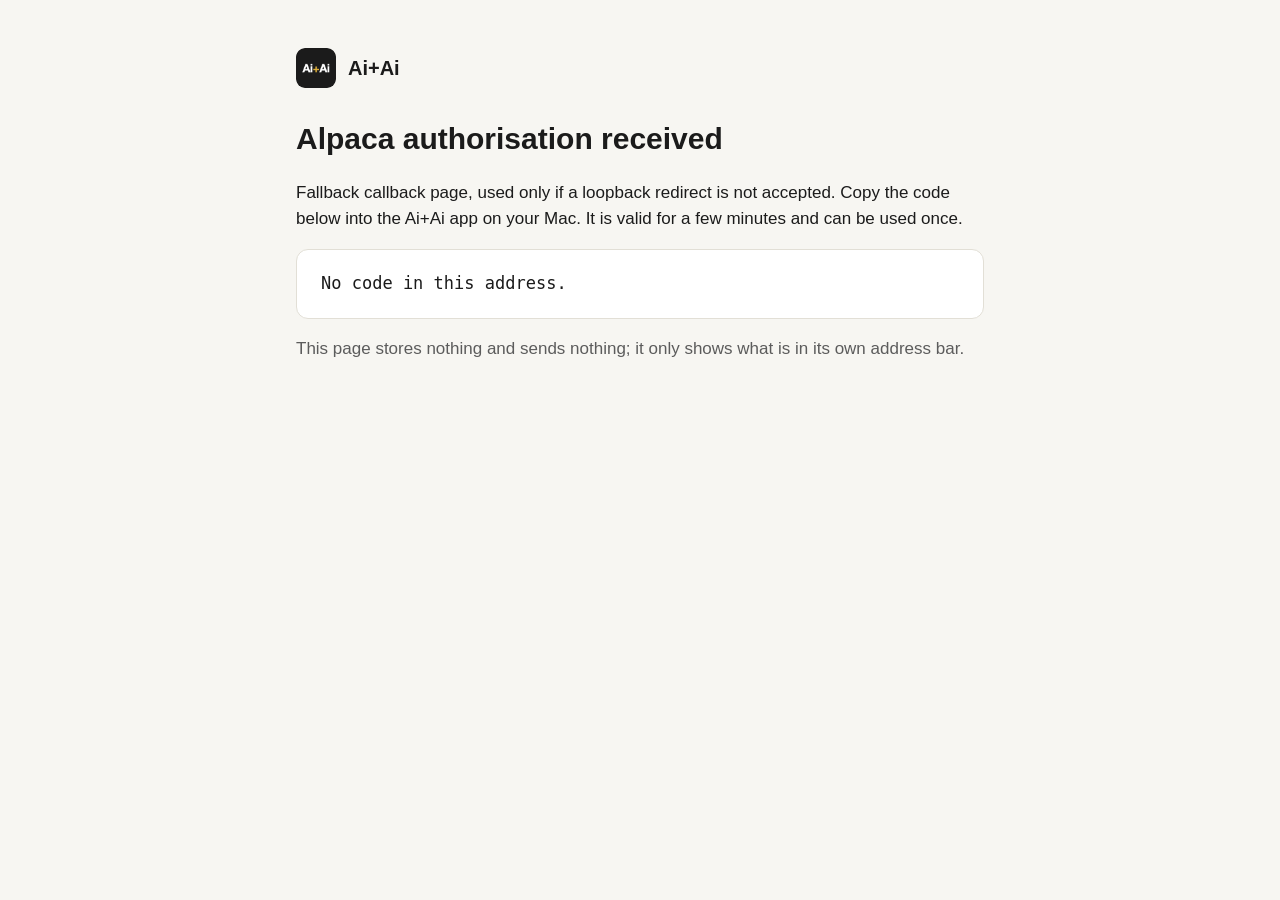
==== callback.html @ a7684477 "Ai+Ai public pages" ====
<!doctype html><html lang="en"><head><meta charset="utf-8"><meta name="viewport" content="width=device-width,initial-scale=1"><title>Ai+Ai — Alpaca callback</title><link rel="stylesheet" href="style.css"></head><body><main>
<div class="brand"><img src="logo.png" alt=""><span>Ai+Ai</span></div>
<h1>Alpaca authorisation received</h1>
<p>Fallback callback page, used only if a loopback redirect is not accepted. Copy the code below into the Ai+Ai app on your Mac. It is valid for a few minutes and can be used once.</p>
<div class="card"><code id="code">No code in this address.</code></div>
<p class="muted">This page stores nothing and sends nothing; it only shows what is in its own address bar.</p>
<script>const p=new URLSearchParams(location.search);if(p.get('code'))document.getElementById('code').textContent=p.get('code');</script>
</main></body></html>
---- style.css ----
:root{--bg:#f7f6f2;--ink:#1b1b1b;--muted:#5c5c5c;--accent:#b8860b;--card:#fff;--rule:#e2dfd6}
*{box-sizing:border-box}body{margin:0;background:var(--bg);color:var(--ink);font:17px/1.55 -apple-system,"Helvetica Neue",Helvetica,Arial,sans-serif}
main{max-width:720px;margin:0 auto;padding:48px 16px 64px}
h1{font-size:30px;margin:0 0 6px}h2{font-size:21px;margin:32px 0 8px}
.brand{display:flex;align-items:center;gap:12px;margin-bottom:28px}.brand img{width:40px;height:40px;border-radius:9px}
.brand span{font-weight:700;font-size:20px}p,li{color:var(--ink)}.muted{color:var(--muted)}
nav a{margin-right:18px;color:var(--accent);text-decoration:none;font-weight:600}
.card{background:var(--card);border:1px solid var(--rule);border-radius:12px;padding:20px 24px}
footer{margin-top:48px;color:var(--muted);font-size:14px}
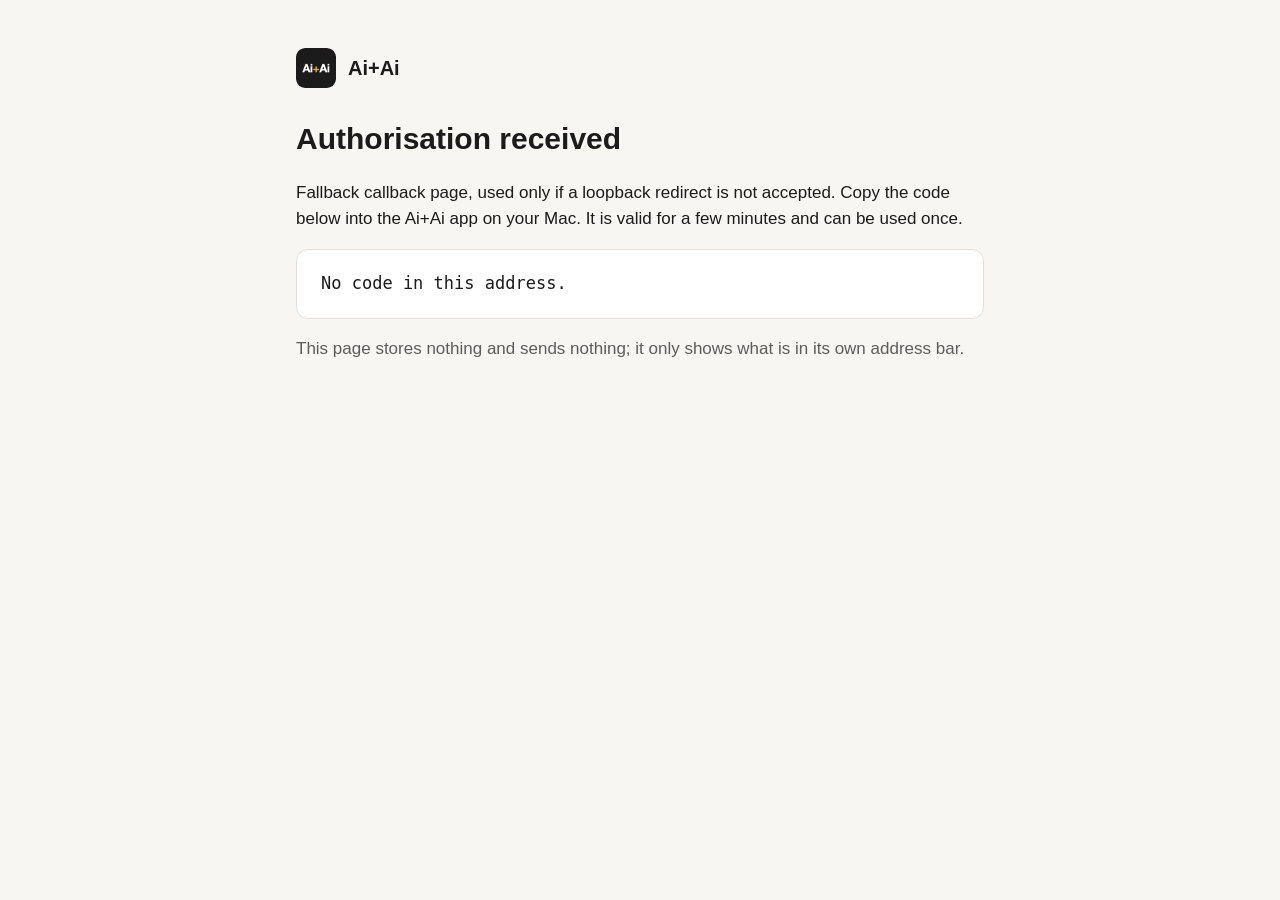
==== commit ed532db7: "Neutral brokerage wording; acknowledgment on the connect page" ====
--- a/callback.html
+++ b/callback.html
@@ -1,6 +1,6 @@
-<!doctype html><html lang="en"><head><meta charset="utf-8"><meta name="viewport" content="width=device-width,initial-scale=1"><title>Ai+Ai — Alpaca callback</title><link rel="stylesheet" href="style.css"></head><body><main>
+<!doctype html><html lang="en"><head><meta charset="utf-8"><meta name="viewport" content="width=device-width,initial-scale=1"><title>Ai+Ai — Link callback</title><link rel="stylesheet" href="style.css"></head><body><main>
 <div class="brand"><img src="logo.png" alt=""><span>Ai+Ai</span></div>
-<h1>Alpaca authorisation received</h1>
+<h1>Authorisation received</h1>
 <p>Fallback callback page, used only if a loopback redirect is not accepted. Copy the code below into the Ai+Ai app on your Mac. It is valid for a few minutes and can be used once.</p>
 <div class="card"><code id="code">No code in this address.</code></div>
 <p class="muted">This page stores nothing and sends nothing; it only shows what is in its own address bar.</p>
